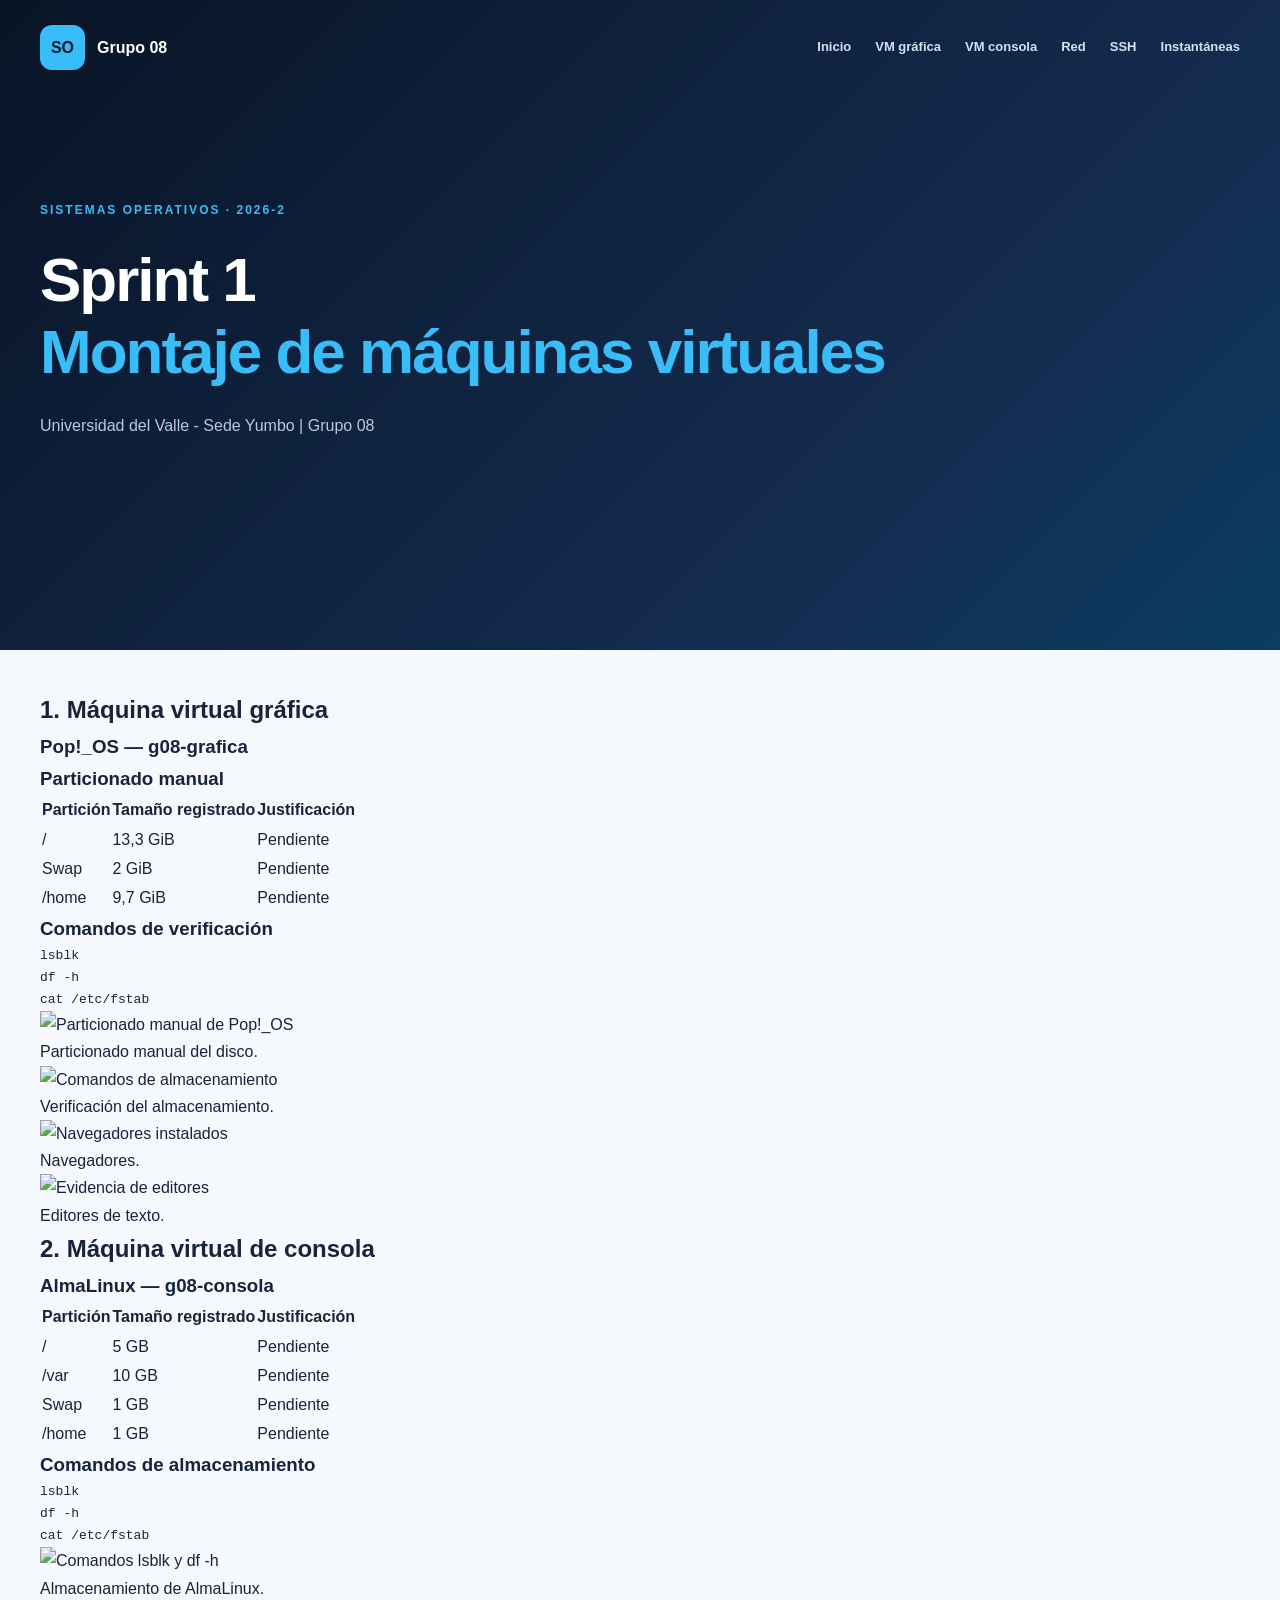
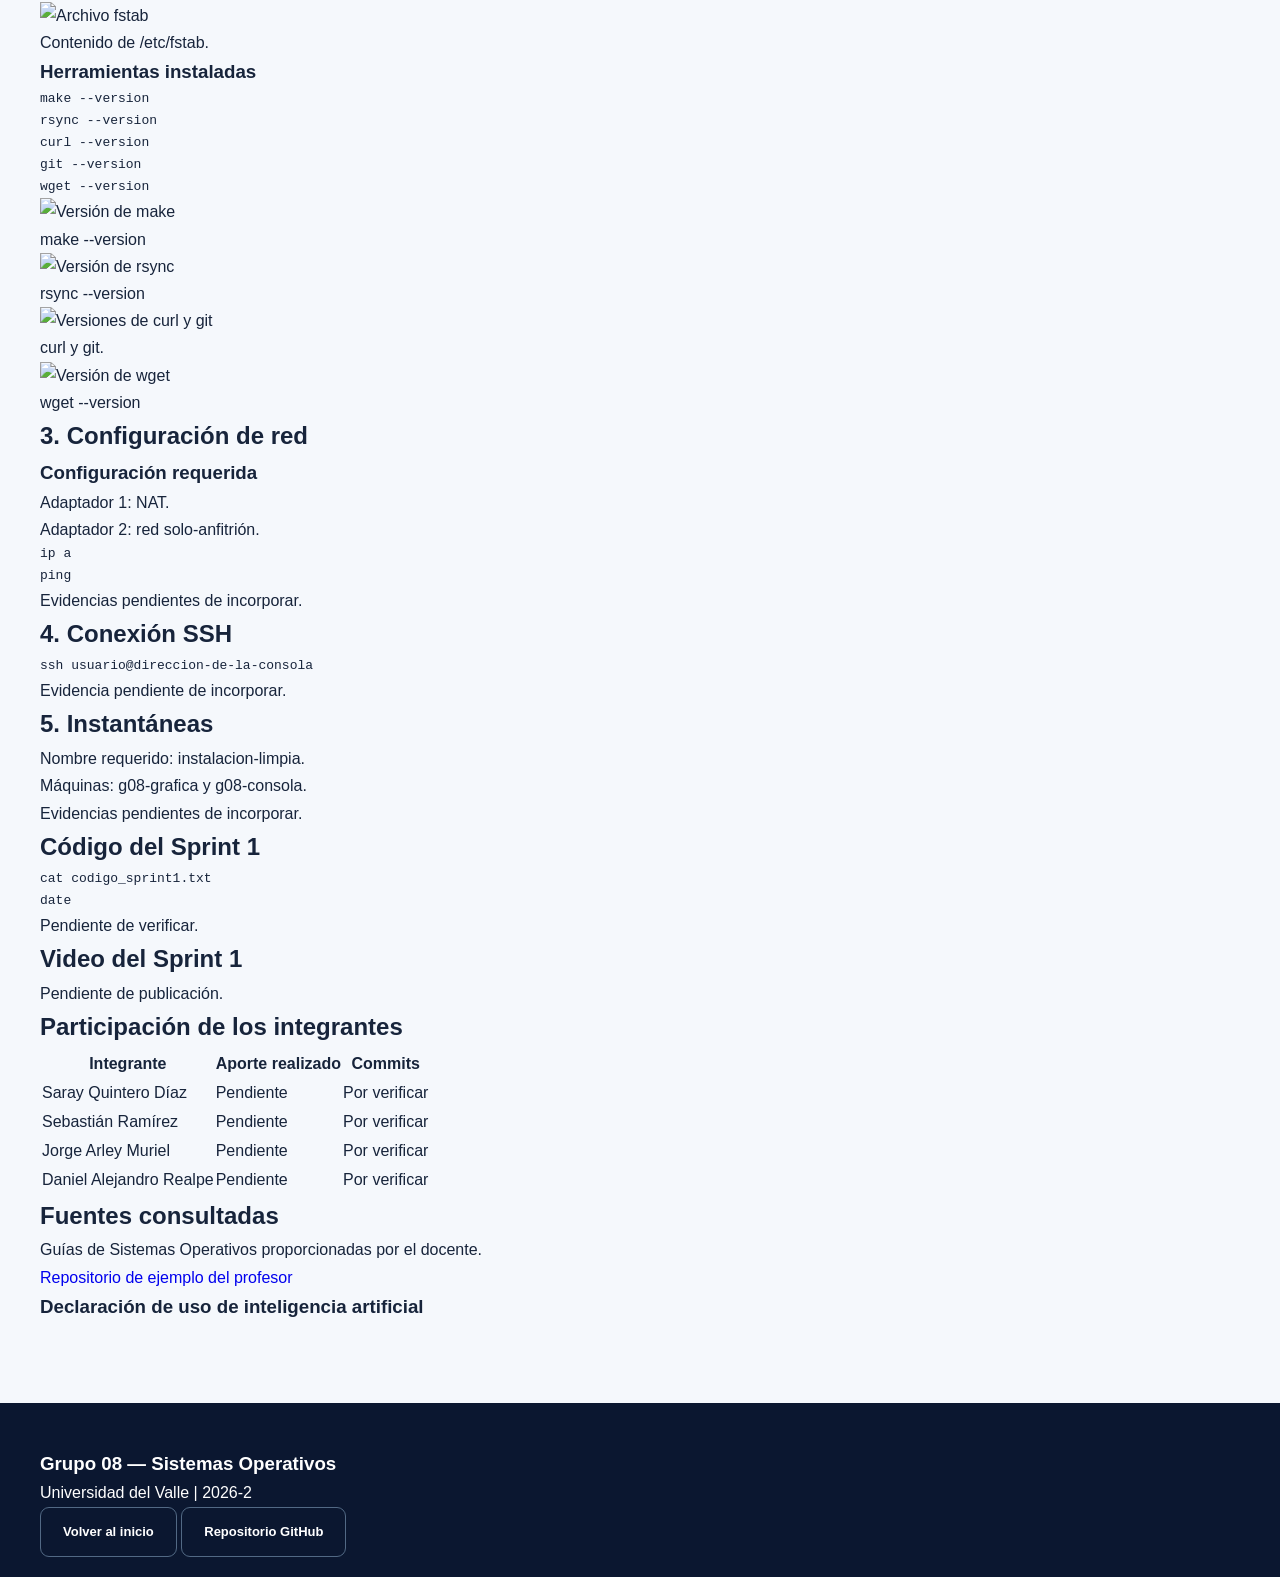
==== docs/sprint1.html @ 78d7e8bc "Agrego estructura de la pagina web del Sprint 1" ====
<!DOCTYPE html>
<html lang="es">
<head>
    <meta charset="UTF-8">
    <meta name="viewport" content="width=device-width, initial-scale=1.0">
    <title>Sprint 1 | Grupo 08</title>
    <link rel="stylesheet" href="css/estilos.css">
</head>

<body class="sprint-page">

<header class="hero">
    <nav class="navbar container">
        <a href="index.html" class="logo">
            <span class="logo-icon">SO</span>
            <span class="logo-text">Grupo 08</span>
        </a>

        <div class="nav-links">
            <a href="index.html">Inicio</a>
            <a href="#grafica">VM gráfica</a>
            <a href="#consola">VM consola</a>
            <a href="#red">Red</a>
            <a href="#ssh">SSH</a>
            <a href="#instantaneas">Instantáneas</a>
        </div>
    </nav>

    <div class="hero-content container">
        <span class="eyebrow">SISTEMAS OPERATIVOS · 2026-2</span>
        <h1>Sprint 1 <span>Montaje de máquinas virtuales</span></h1>
        <p class="hero-description">
            Universidad del Valle - Sede Yumbo | Grupo 08
        </p>
    </div>
</header>

<main class="container">

    <section class="sprint-card" id="grafica">
        <h2>1. Máquina virtual gráfica</h2>
        <h3>Pop!_OS — g08-grafica</h3>

        <!-- Agregar explicación del procedimiento realizado -->

        <h3>Particionado manual</h3>

        <table class="sprint-table">
            <thead>
                <tr>
                    <th>Partición</th>
                    <th>Tamaño registrado</th>
                    <th>Justificación</th>
                </tr>
            </thead>
            <tbody>
                <tr><td>/</td><td>13,3 GiB</td><td>Pendiente</td></tr>
                <tr><td>Swap</td><td>2 GiB</td><td>Pendiente</td></tr>
                <tr><td>/home</td><td>9,7 GiB</td><td>Pendiente</td></tr>
            </tbody>
        </table>

        <h3>Comandos de verificación</h3>
        <pre><code>lsblk
df -h
cat /etc/fstab</code></pre>

        <figure>
            <img src="img/sprint1/grafica/particionado.png" alt="Particionado manual de Pop!_OS">
            <figcaption>Particionado manual del disco.</figcaption>
        </figure>

        <figure>
            <img src="img/sprint1/grafica/comandos.png" alt="Comandos de almacenamiento">
            <figcaption>Verificación del almacenamiento.</figcaption>
        </figure>

        <figure>
            <img src="img/sprint1/grafica/navegadores.png" alt="Navegadores instalados">
            <figcaption>Navegadores.</figcaption>
        </figure>

        <figure>
            <img src="img/sprint1/grafica/editores.png" alt="Evidencia de editores">
            <figcaption>Editores de texto.</figcaption>
        </figure>
    </section>

    <section class="sprint-card" id="consola">
        <h2>2. Máquina virtual de consola</h2>
        <h3>AlmaLinux — g08-consola</h3>

        <!-- Agregar explicación del procedimiento realizado -->

        <table class="sprint-table">
            <thead>
                <tr>
                    <th>Partición</th>
                    <th>Tamaño registrado</th>
                    <th>Justificación</th>
                </tr>
            </thead>
            <tbody>
                <tr><td>/</td><td>5 GB</td><td>Pendiente</td></tr>
                <tr><td>/var</td><td>10 GB</td><td>Pendiente</td></tr>
                <tr><td>Swap</td><td>1 GB</td><td>Pendiente</td></tr>
                <tr><td>/home</td><td>1 GB</td><td>Pendiente</td></tr>
            </tbody>
        </table>

        <h3>Comandos de almacenamiento</h3>
        <pre><code>lsblk
df -h
cat /etc/fstab</code></pre>

        <figure>
            <img src="img/sprint1/consola/almacenamiento.png" alt="Comandos lsblk y df -h">
            <figcaption>Almacenamiento de AlmaLinux.</figcaption>
        </figure>

        <figure>
            <img src="img/sprint1/consola/fstab.png" alt="Archivo fstab">
            <figcaption>Contenido de /etc/fstab.</figcaption>
        </figure>

        <h3>Herramientas instaladas</h3>

        <pre><code>make --version
rsync --version
curl --version
git --version
wget --version</code></pre>

        <figure>
            <img src="img/sprint1/consola/make.png" alt="Versión de make">
            <figcaption>make --version</figcaption>
        </figure>

        <figure>
            <img src="img/sprint1/consola/rsync.png" alt="Versión de rsync">
            <figcaption>rsync --version</figcaption>
        </figure>

        <figure>
            <img src="img/sprint1/consola/curl-git.png" alt="Versiones de curl y git">
            <figcaption>curl y git.</figcaption>
        </figure>

        <figure>
            <img src="img/sprint1/consola/wget.png" alt="Versión de wget">
            <figcaption>wget --version</figcaption>
        </figure>
    </section>

    <section class="sprint-card" id="red">
        <h2>3. Configuración de red</h2>
        <h3>Configuración requerida</h3>
        <p>Adaptador 1: NAT.</p>
        <p>Adaptador 2: red solo-anfitrión.</p>

        <pre><code>ip a
ping</code></pre>

        <p class="pending">Evidencias pendientes de incorporar.</p>
    </section>

    <section class="sprint-card" id="ssh">
        <h2>4. Conexión SSH</h2>

        <pre><code>ssh usuario@direccion-de-la-consola</code></pre>

        <p class="pending">Evidencia pendiente de incorporar.</p>
    </section>

    <section class="sprint-card" id="instantaneas">
        <h2>5. Instantáneas</h2>

        <p>Nombre requerido: instalacion-limpia.</p>
        <p>Máquinas: g08-grafica y g08-consola.</p>

        <p class="pending">Evidencias pendientes de incorporar.</p>
    </section>

    <section class="sprint-card">
        <h2>Código del Sprint 1</h2>

        <pre><code>cat codigo_sprint1.txt
date</code></pre>

        <p class="pending">Pendiente de verificar.</p>
    </section>

    <section class="sprint-card" id="video">
        <h2>Video del Sprint 1</h2>

        <p class="pending">Pendiente de publicación.</p>

        <!-- Insertar aquí el video de YouTube -->
    </section>

    <section class="sprint-card">
        <h2>Participación de los integrantes</h2>

        <table class="sprint-table">
            <thead>
                <tr>
                    <th>Integrante</th>
                    <th>Aporte realizado</th>
                    <th>Commits</th>
                </tr>
            </thead>
            <tbody>
                <tr><td>Saray Quintero Díaz</td><td>Pendiente</td><td>Por verificar</td></tr>
                <tr><td>Sebastián Ramírez</td><td>Pendiente</td><td>Por verificar</td></tr>
                <tr><td>Jorge Arley Muriel</td><td>Pendiente</td><td>Por verificar</td></tr>
                <tr><td>Daniel Alejandro Realpe</td><td>Pendiente</td><td>Por verificar</td></tr>
            </tbody>
        </table>
    </section>

    <section class="sprint-card">
        <h2>Fuentes consultadas</h2>

        <p>Guías de Sistemas Operativos proporcionadas por el docente.</p>

        <p>
            <a href="https://github.com/joalcasta-uv/so-proyecto-final-demo">
                Repositorio de ejemplo del profesor
            </a>
        </p>

        <h3>Declaración de uso de inteligencia artificial</h3>

        <!-- Registrar las herramientas utilizadas y su propósito -->
    </section>

</main>

<footer class="footer">
    <div class="container">
        <h3>Grupo 08 — Sistemas Operativos</h3>
        <p>Universidad del Valle | 2026-2</p>

        <a class="btn btn-outline" href="index.html">
            Volver al inicio
        </a>

        <a class="btn btn-outline" href="https://github.com/sebs-rl/proyecto-so-g08">
            Repositorio GitHub
        </a>
    </div>
</footer>

</body>
</html>
---- docs/css/estilos.css ----
/* =========================================
   1. VARIABLES Y CONFIGURACIÓN GENERAL
========================================= */

:root {
    --primary: #0b1730;
    --secondary: #142746;
    --accent: #38bdf8;
    --accent-dark: #0284c7;

    --background: #f5f8fc;
    --white: #ffffff;

    --text: #17243b;
    --muted: #64748b;
    --border: #e2e8f0;

    --radius: 16px;
    --shadow: 0 8px 30px rgba(15, 35, 65, 0.06);
}

* {
    margin: 0;
    padding: 0;
    box-sizing: border-box;
}

html {
    scroll-behavior: smooth;
    scroll-padding-top: 30px;
}

body {
    font-family: 'Inter', sans-serif;
    background: var(--background);
    color: var(--text);
    line-height: 1.7;
}

a {
    text-decoration: none;
}

.container {
    width: min(1200px, calc(100% - 48px));
    margin-inline: auto;
}


/* =========================================
   2. ENCABEZADO Y NAVEGACIÓN
========================================= */

.hero {
    position: relative;
    overflow: hidden;
    min-height: 650px;

    background: linear-gradient(
        135deg,
        #081426 0%,
        #142c50 70%,
        #0b3c61 100%
    );

    color: var(--white);
}

.navbar {
    min-height: 95px;

    display: flex;
    justify-content: space-between;
    align-items: center;
    gap: 25px;

    position: relative;
    z-index: 2;
}

.logo {
    display: flex;
    align-items: center;
    gap: 12px;

    color: white;
    font-size: 16px;
    font-weight: 700;
}

.logo-icon {
    width: 45px;
    height: 45px;

    display: grid;
    place-items: center;

    background: var(--accent);
    color: var(--primary);

    border-radius: 12px;
    font-weight: 800;
}

.logo-text small {
    display: block;
    font-size: 11px;
    color: #a8bfd9;
    font-weight: 400;
}

.nav-links {
    display: flex;
    align-items: center;
    gap: 24px;
}

.nav-links a {
    color: #d4e1f1;
    font-size: 13px;
    font-weight: 600;
    transition: color 0.3s;
}

.nav-links a:hover,
.nav-links a.active {
    color: var(--accent);
}

.nav-button {
    padding: 11px 17px;
    background: var(--accent);
    color: var(--primary);

    border-radius: 8px;
    font-size: 13px;
    font-weight: 700;

    transition: all 0.3s;
}

.nav-button:hover {
    background: white;
    transform: translateY(-2px);
}


/* =========================================
   3. PRESENTACIÓN PRINCIPAL
========================================= */

.hero-content {
    position: relative;
    z-index: 1;
    padding-top: 100px;
    padding-bottom: 80px;
}

.hero-text {
    max-width: 800px;
}

.eyebrow {
    display: inline-block;

    color: var(--accent);
    font-size: 12px;
    font-weight: 700;
    letter-spacing: 2px;

    margin-bottom: 24px;
}

.hero h1 {
    font-size: clamp(36px, 5vw, 62px);
    line-height: 1.15;
    letter-spacing: -2px;
    font-weight: 800;
}

.hero h1 span {
    display: block;
    color: var(--accent);
}

.hero-description {
    max-width: 640px;
    margin-top: 25px;

    color: #b8c9dd;
    font-size: 16px;
}

.hero-actions {
    display: flex;
    flex-wrap: wrap;
    gap: 14px;
    margin-top: 32px;
}

.btn {
    display: inline-flex;
    align-items: center;
    justify-content: center;

    padding: 13px 22px;
    border-radius: 9px;

    font-size: 13px;
    font-weight: 700;

    transition: all 0.3s;
}

.btn-primary {
    background: var(--accent);
    color: var(--primary);
}

.btn-primary:hover {
    background: white;
    transform: translateY(-3px);
}

.btn-outline {
    border: 1px solid #526984;
    color: white;
}

.btn-outline:hover {
    background: #ffffff15;
    border-color: var(--accent);
}

.hero-info {
    display: flex;
    flex-wrap: wrap;
    gap: 55px;
    margin-top: 65px;
}

.info-item {
    display: flex;
    flex-direction: column;
}

.info-item strong {
    color: white;
    font-size: 23px;
}

.info-item span {
    color: #a8bfd9;
    font-size: 12px;
}

.hero-decoration {
    position: absolute;
    width: 400px;
    height: 400px;

    border: 1px solid #38bdf825;
    border-radius: 50%;

    right: -100px;
    top: 180px;

    box-shadow:
        0 0 0 55px #38bdf808,
        0 0 0 110px #38bdf805;

    pointer-events: none;
}


/* =========================================
   4. ESTRUCTURA DE SECCIONES
========================================= */

main {
    padding-top: 40px;
    padding-bottom: 80px;
}

.section {
    margin-bottom: 85px;
}

.section-heading {
    margin-bottom: 30px;
}

.section-label {
    color: var(--accent-dark);
    font-size: 11px;
    font-weight: 800;
    letter-spacing: 2px;
}

.section-heading h2 {
    margin-top: 10px;

    font-size: clamp(25px, 3vw, 34px);
    line-height: 1.3;
    letter-spacing: -1px;
}

.section-heading p {
    margin-top: 10px;
    color: var(--muted);
    font-size: 14px;
}


/* =========================================
   5. INTRODUCCIÓN Y CARACTERÍSTICAS
========================================= */

.intro-section {
    padding-top: 25px;
}

.intro-text {
    max-width: 850px;

    margin-bottom: 35px;

    color: var(--muted);
    font-size: 15px;
}

.feature-grid {
    display: grid;
    grid-template-columns: repeat(3, 1fr);
    gap: 22px;
}

.feature-card {
    padding: 27px;

    background: white;
    border: 1px solid var(--border);
    border-radius: var(--radius);

    transition: transform 0.3s, box-shadow 0.3s;
}

.feature-icon {
    width: 42px;
    height: 42px;

    display: grid;
    place-items: center;

    margin-bottom: 20px;

    background: #e0f2fe;
    color: var(--accent-dark);

    border-radius: 10px;
    font-weight: 800;
}

.feature-card h3 {
    margin-bottom: 9px;
    font-size: 16px;
}

.feature-card p {
    color: var(--muted);
    font-size: 13px;
}

.feature-card:hover {
    transform: translateY(-5px);
    box-shadow: var(--shadow);
}


/* =========================================
   6. INTEGRANTES
========================================= */

.team-grid {
    display: grid;
    grid-template-columns: repeat(4, 1fr);
    gap: 20px;
}

.team-card {
    padding: 28px 18px;

    background: white;
    border: 1px solid var(--border);
    border-radius: var(--radius);

    text-align: center;

    transition: transform 0.3s, box-shadow 0.3s;
}

.avatar {
    width: 65px;
    height: 65px;

    display: grid;
    place-items: center;

    margin: 0 auto 18px;

    background: linear-gradient(135deg, #dbeafe, #bae6fd);
    color: #075985;

    border-radius: 50%;
    font-size: 19px;
    font-weight: 800;
}

.team-card h3 {
    margin-bottom: 10px;
    font-size: 14px;
}

.role {
    display: inline-block;

    padding: 6px 10px;

    background: #f0f7fc;
    color: #28739c;

    border-radius: 20px;
    font-size: 11px;
}

.team-card:hover {
    transform: translateY(-5px);
    box-shadow: var(--shadow);
}


/* =========================================
   7. SISTEMAS OPERATIVOS
========================================= */

.systems-grid {
    display: grid;
    grid-template-columns: repeat(3, 1fr);
    gap: 22px;
}

.system-card {
    padding: 30px;

    background: white;
    border: 1px solid var(--border);
    border-radius: var(--radius);

    transition: transform 0.3s, box-shadow 0.3s;
}

.system-icon {
    width: 55px;
    height: 55px;

    display: grid;
    place-items: center;

    margin-bottom: 20px;

    background: #eaf5ff;
    border-radius: 14px;
    font-size: 27px;
}

.system-card h3 {
    margin-bottom: 8px;
    font-size: 19px;
}

.system-card p {
    margin-bottom: 20px;
    color: var(--muted);
    font-size: 13px;
}

.system-tag {
    display: inline-block;

    padding: 6px 10px;

    background: #e0f2fe;
    color: #0369a1;

    border-radius: 20px;
    font-size: 10px;
    font-weight: 700;
}

.system-card:hover {
    transform: translateY(-5px);
    box-shadow: var(--shadow);
}


/* =========================================
   8. CRONOGRAMA Y SPRINTS
========================================= */

.timeline {
    position: relative;
    max-width: 850px;
    margin-left: 10px;
}

.timeline::before {
    content: "";

    position: absolute;
    left: 25px;
    top: 25px;
    bottom: 25px;

    width: 2px;
    background: #dbe5ef;
}

.timeline-item {
    display: flex;
    gap: 25px;

    position: relative;
    margin-bottom: 28px;
}

.timeline-number {
    flex-shrink: 0;

    width: 52px;
    height: 52px;

    display: grid;
    place-items: center;

    z-index: 1;

    background: white;
    border: 2px solid #dbe5ef;
    border-radius: 50%;

    color: var(--muted);
    font-weight: 800;
}

.timeline-item.current .timeline-number {
    background: var(--accent);
    border-color: var(--accent);
    color: var(--primary);
}

.timeline-content {
    flex: 1;

    padding: 23px 26px;

    background: white;
    border: 1px solid var(--border);
    border-radius: 13px;
}

.timeline-content h3 {
    margin: 7px 0;
    font-size: 17px;
}

.timeline-content p {
    color: var(--muted);
    font-size: 13px;
}

.timeline-status {
    font-size: 10px;
    font-weight: 800;
    letter-spacing: 1px;
}

.completed {
    color: #15803d;
}

.in-progress {
    color: #0284c7;
}

.planned {
    color: #64748b;
}

.text-link {
    display: inline-block;

    margin-top: 14px;

    color: var(--accent-dark);
    font-size: 13px;
    font-weight: 700;

    transition: color 0.3s;
}

.text-link:hover {
    color: var(--primary);
}


/* =========================================
   9. PIE DE PÁGINA
========================================= */

.footer {
    padding: 45px 0 20px;

    background: var(--primary);
    color: white;
}

.footer-content {
    display: flex;
    justify-content: space-between;
    align-items: center;
    gap: 25px;
}

.footer-content h3 {
    margin-bottom: 5px;
    font-size: 16px;
}

.footer-content p {
    color: #a8bfd9;
    font-size: 12px;
}

.footer-bottom {
    margin-top: 30px;
    padding-top: 18px;

    border-top: 1px solid #ffffff20;

    color: #8195ad;
    font-size: 11px;
}


/* =========================================
   10. RESPONSIVE: TABLETAS
========================================= */

@media (max-width: 950px) {

    .navbar {
        flex-wrap: wrap;
        justify-content: center;
        padding-top: 20px;
        padding-bottom: 20px;
    }

    .nav-links {
        justify-content: center;
        flex-wrap: wrap;
        gap: 17px;
    }

    .team-grid {
        grid-template-columns: repeat(2, 1fr);
    }

    .hero-content {
        padding-top: 75px;
    }
}


/* =========================================
   11. RESPONSIVE: CELULARES
========================================= */

@media (max-width: 600px) {

    .container {
        width: calc(100% - 32px);
    }

    .hero {
        min-height: auto;
    }

    .navbar {
        gap: 17px;
    }

    .nav-links {
        gap: 12px;
    }

    .nav-links a {
        font-size: 11px;
    }

    .nav-button {
        padding: 9px 13px;
        font-size: 12px;
    }

    .hero-content {
        padding-top: 55px;
        padding-bottom: 60px;
    }

    .hero h1 {
        font-size: 37px;
        letter-spacing: -1px;
    }

    .hero-description {
        font-size: 14px;
    }

    .hero-info {
        gap: 25px;
        margin-top: 45px;
    }

    .info-item strong {
        font-size: 18px;
    }

    main {
        padding-top: 30px;
        padding-bottom: 50px;
    }

    .section {
        margin-bottom: 60px;
    }

    .feature-grid,
    .systems-grid,
    .team-grid {
        grid-template-columns: 1fr;
    }

    .timeline-item {
        gap: 14px;
    }

    .timeline-content {
        padding: 18px;
    }

    .footer-content {
        flex-direction: column;
        align-items: flex-start;
    }

}


/* =========================================
   12. ACCESIBILIDAD Y MOVIMIENTO
========================================= */

a:focus-visible {
    outline: 3px solid var(--accent);
    outline-offset: 4px;
}

@media (prefers-reduced-motion: reduce) {

    *,
    *::before,
    *::after {
        scroll-behavior: auto !important;
        transition-duration: 0.01ms !important;
        animation-duration: 0.01ms !important;
    }

}
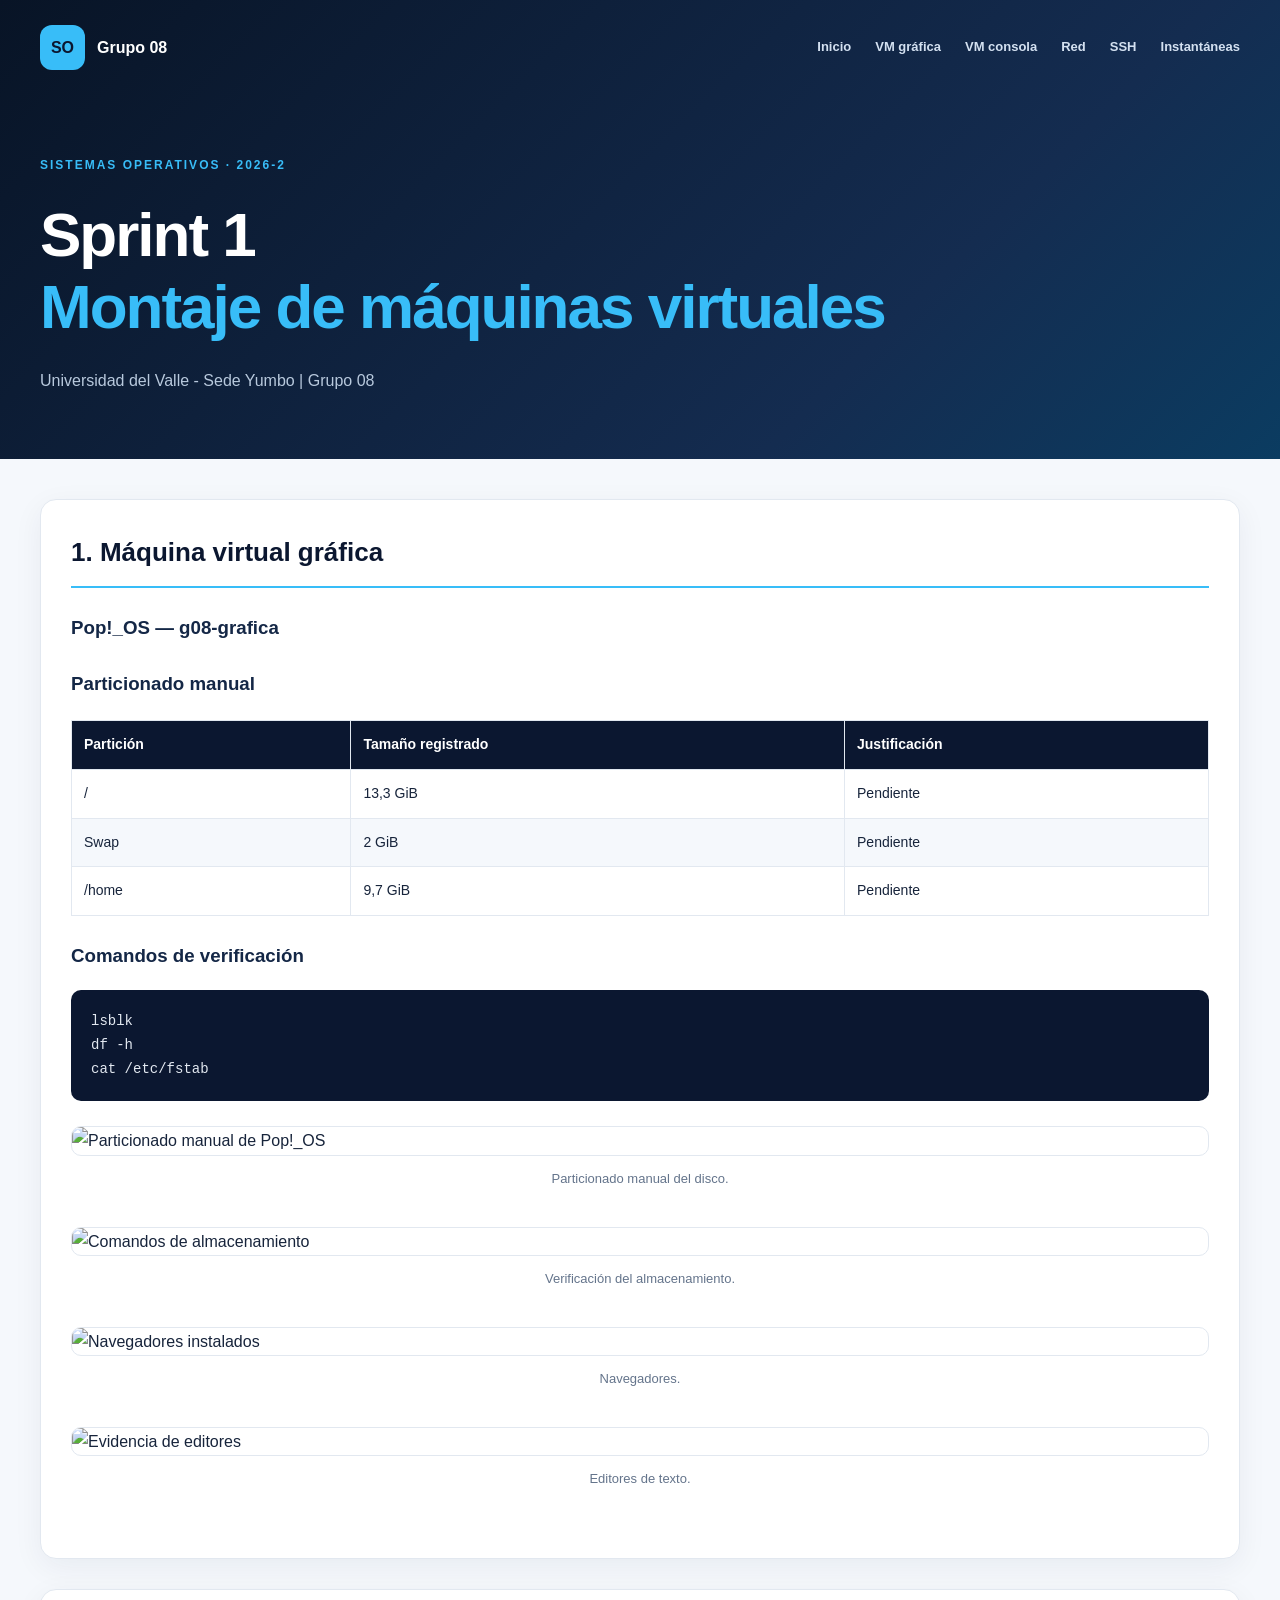
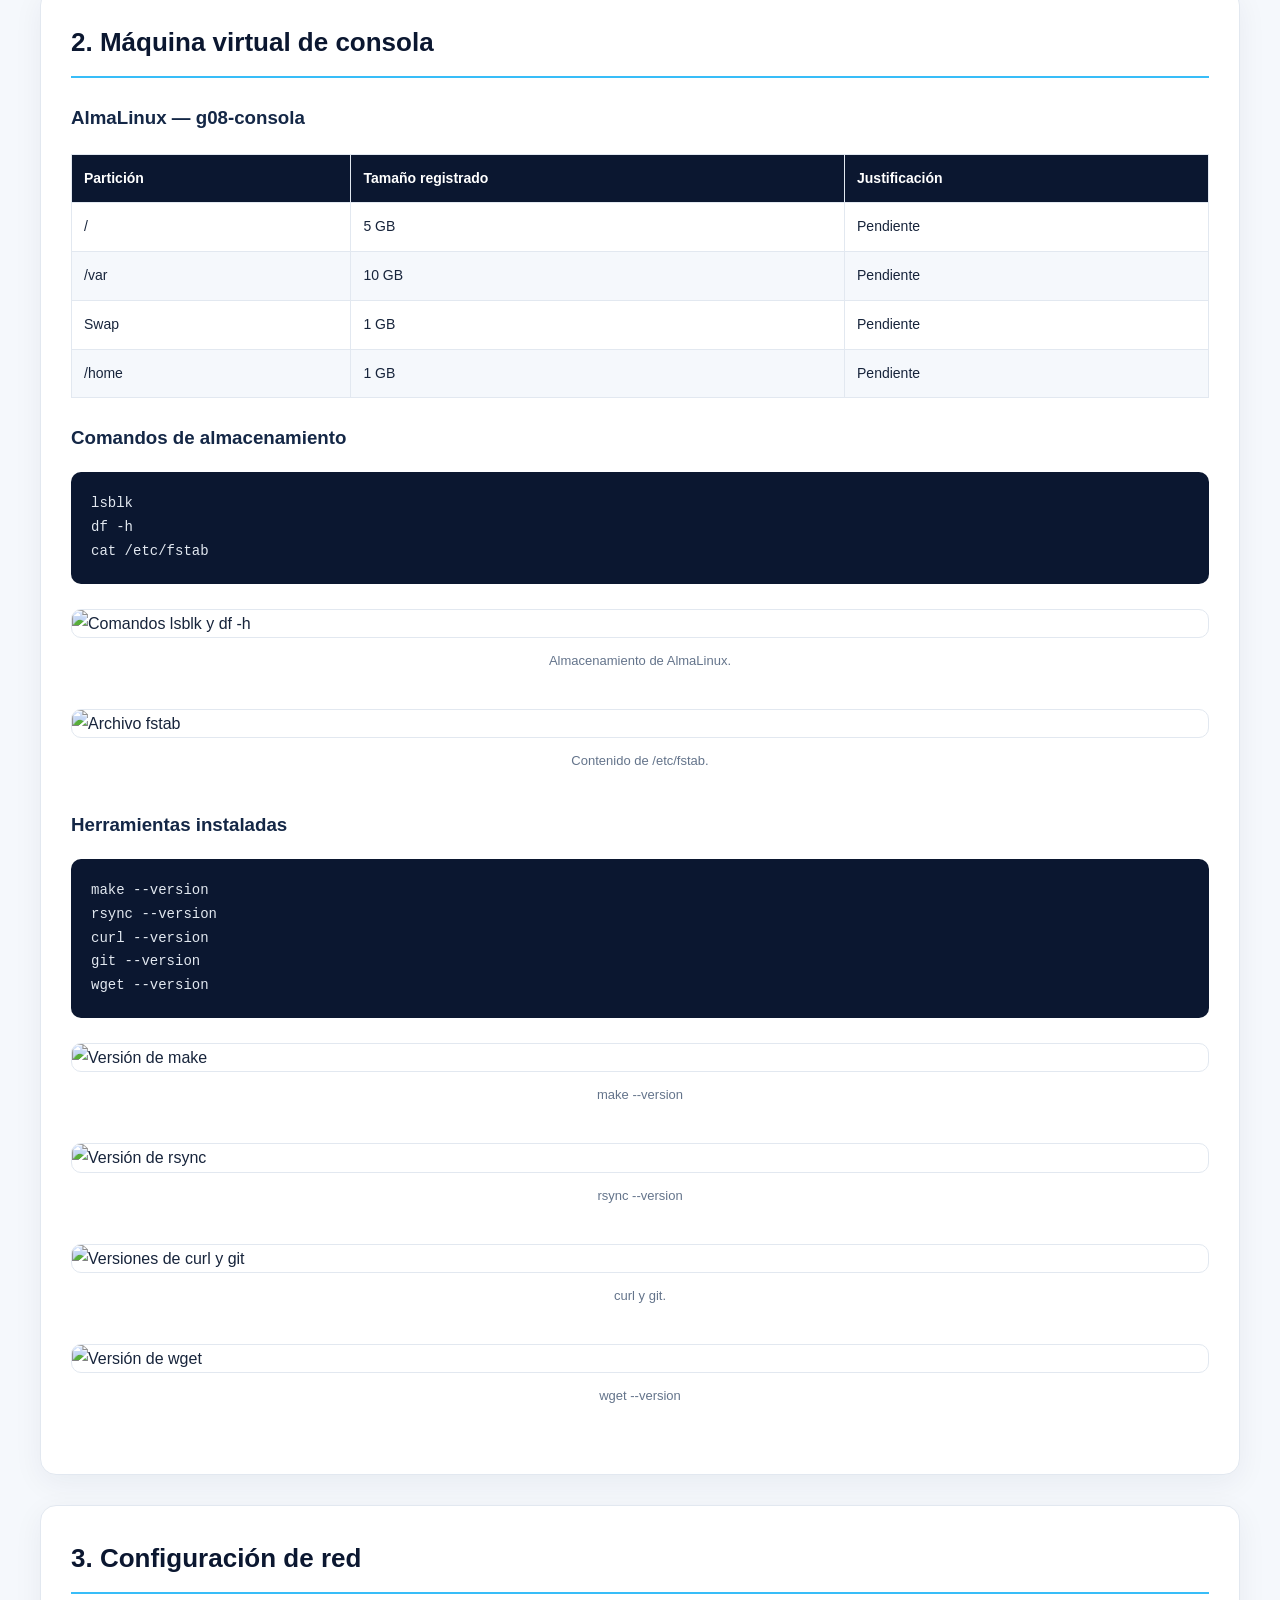
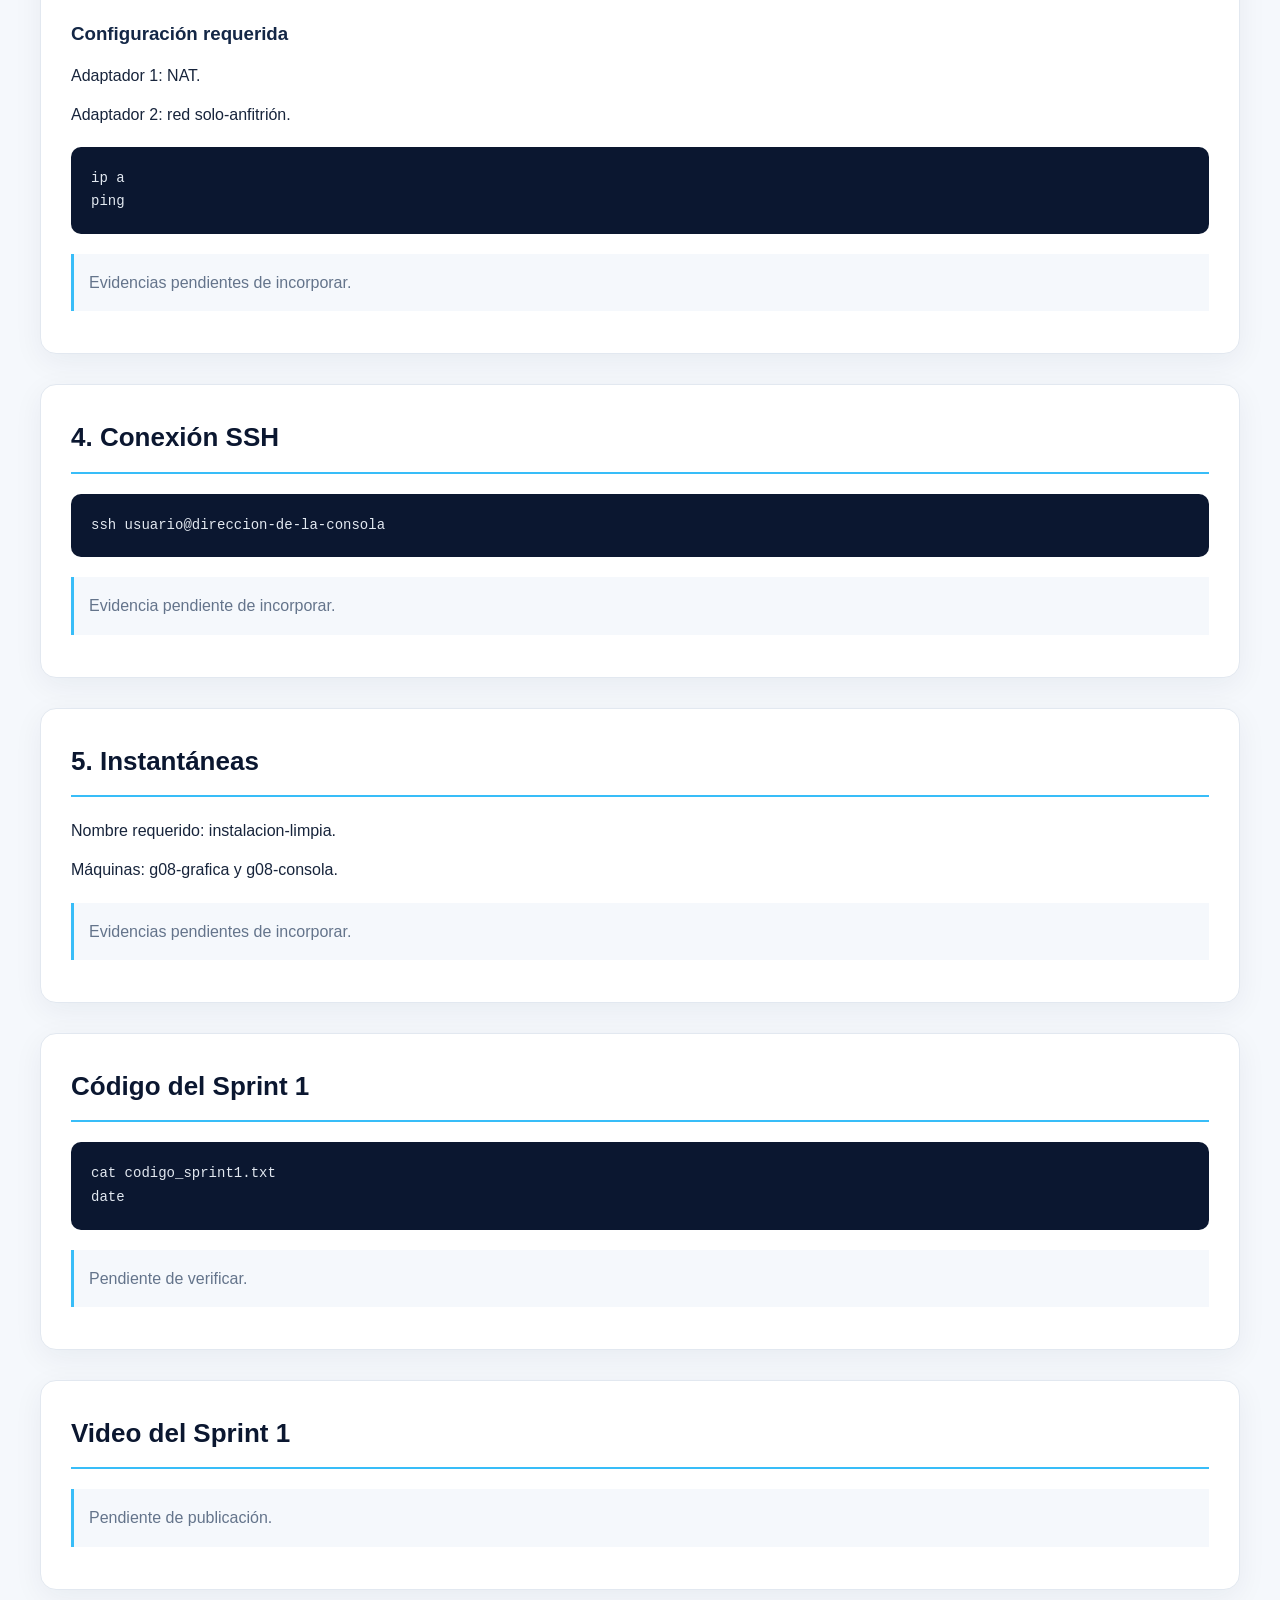
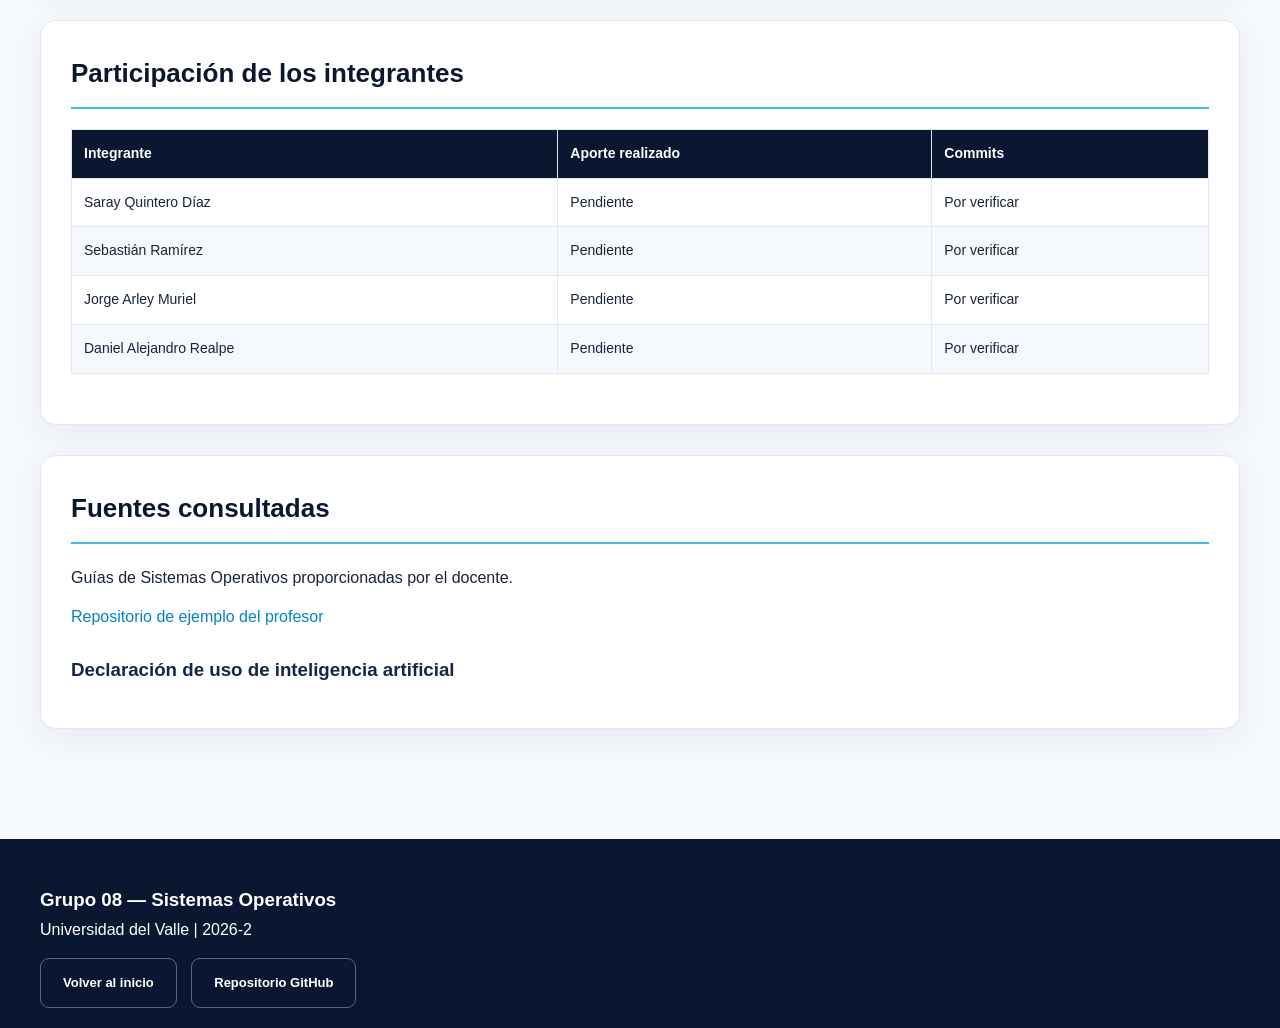
==== commit 96c97a39: "Corrijo las rutas de las evidencias del Sprint 1" ====
--- a/docs/sprint1.html
+++ b/docs/sprint1.html
@@ -66,22 +66,22 @@
 cat /etc/fstab</code></pre>
 
         <figure>
-            <img src="img/sprint1/grafica/particionado.png" alt="Particionado manual de Pop!_OS">
+            <img src="https://raw.githubusercontent.com/sebs-rl/proyecto-so-g08/main/evidencias/maquina-virtual-grafica/particionado.png" alt="Particionado manual de Pop!_OS">
             <figcaption>Particionado manual del disco.</figcaption>
         </figure>
 
         <figure>
-            <img src="img/sprint1/grafica/comandos.png" alt="Comandos de almacenamiento">
+            <img src="https://raw.githubusercontent.com/sebs-rl/proyecto-so-g08/main/evidencias/maquina-virtual-grafica/comandos.png" alt="Comandos de almacenamiento">
             <figcaption>Verificación del almacenamiento.</figcaption>
         </figure>
 
         <figure>
-            <img src="img/sprint1/grafica/navegadores.png" alt="Navegadores instalados">
+            <img src="https://raw.githubusercontent.com/sebs-rl/proyecto-so-g08/main/evidencias/maquina-virtual-grafica/navegadores.png" alt="Navegadores instalados">
             <figcaption>Navegadores.</figcaption>
         </figure>
 
         <figure>
-            <img src="img/sprint1/grafica/editores.png" alt="Evidencia de editores">
+            <img src="https://raw.githubusercontent.com/sebs-rl/proyecto-so-g08/main/evidencias/maquina-virtual-grafica/editores.png" alt="Evidencia de editores">
             <figcaption>Editores de texto.</figcaption>
         </figure>
     </section>
@@ -114,12 +114,12 @@
 cat /etc/fstab</code></pre>
 
         <figure>
-            <img src="img/sprint1/consola/almacenamiento.png" alt="Comandos lsblk y df -h">
+            <img src="https://raw.githubusercontent.com/sebs-rl/proyecto-so-g08/main/img/almacenamiento.png" alt="Comandos lsblk y df -h">
             <figcaption>Almacenamiento de AlmaLinux.</figcaption>
         </figure>
 
         <figure>
-            <img src="img/sprint1/consola/fstab.png" alt="Archivo fstab">
+            <img src="https://raw.githubusercontent.com/sebs-rl/proyecto-so-g08/main/img/fstab.png" alt="Archivo fstab">
             <figcaption>Contenido de /etc/fstab.</figcaption>
         </figure>
 
@@ -132,22 +132,22 @@
 wget --version</code></pre>
 
         <figure>
-            <img src="img/sprint1/consola/make.png" alt="Versión de make">
+            <img src="https://raw.githubusercontent.com/sebs-rl/proyecto-so-g08/main/img/make.png" alt="Versión de make">
             <figcaption>make --version</figcaption>
         </figure>
 
         <figure>
-            <img src="img/sprint1/consola/rsync.png" alt="Versión de rsync">
+            <img src="https://raw.githubusercontent.com/sebs-rl/proyecto-so-g08/main/img/rsync.png" alt="Versión de rsync">
             <figcaption>rsync --version</figcaption>
         </figure>
 
         <figure>
-            <img src="img/sprint1/consola/curl-git.png" alt="Versiones de curl y git">
+            <img src="https://raw.githubusercontent.com/sebs-rl/proyecto-so-g08/main/img/curl-git.png" alt="Versiones de curl y git">
             <figcaption>curl y git.</figcaption>
         </figure>
 
         <figure>
-            <img src="img/sprint1/consola/wget.png" alt="Versión de wget">
+            <img src="https://raw.githubusercontent.com/sebs-rl/proyecto-so-g08/main/img/wget.png" alt="Versión de wget">
             <figcaption>wget --version</figcaption>
         </figure>
     </section>
--- a/docs/css/estilos.css
+++ b/docs/css/estilos.css
@@ -787,3 +787,139 @@
     }
 
 }
+
+/* =========================================
+   13. ESTILOS DEL SPRINT 1
+========================================= */
+
+.sprint-page .hero {
+    min-height: auto;
+}
+
+.sprint-page .hero-content {
+    padding-top: 55px;
+    padding-bottom: 65px;
+}
+
+.sprint-card {
+    background: var(--white);
+    border: 1px solid var(--border);
+    border-radius: var(--radius);
+    padding: 30px;
+    margin-bottom: 30px;
+    box-shadow: var(--shadow);
+    overflow-x: auto;
+}
+
+.sprint-card h2 {
+    color: var(--primary);
+    font-size: 26px;
+    margin-bottom: 20px;
+    padding-bottom: 12px;
+    border-bottom: 2px solid var(--accent);
+}
+
+.sprint-card h3 {
+    color: var(--secondary);
+    margin-top: 24px;
+    margin-bottom: 12px;
+}
+
+.sprint-card p {
+    margin-bottom: 12px;
+}
+
+.sprint-card a {
+    color: var(--accent-dark);
+}
+
+.sprint-table {
+    width: 100%;
+    border-collapse: collapse;
+    margin: 20px 0;
+    font-size: 14px;
+}
+
+.sprint-table th {
+    background: var(--primary);
+    color: white;
+    text-align: left;
+}
+
+.sprint-table th,
+.sprint-table td {
+    padding: 12px;
+    border: 1px solid var(--border);
+}
+
+.sprint-table tr:nth-child(even) {
+    background: var(--background);
+}
+
+.sprint-card pre {
+    background: var(--primary);
+    color: #e2e8f0;
+    padding: 20px;
+    border-radius: 10px;
+    margin: 18px 0;
+    overflow-x: auto;
+    font-size: 14px;
+}
+
+.sprint-card figure {
+    margin: 25px 0;
+}
+
+.sprint-card figure img {
+    display: block;
+    width: 100%;
+    height: auto;
+    border: 1px solid var(--border);
+    border-radius: 10px;
+}
+
+.sprint-card figcaption {
+    color: var(--muted);
+    font-size: 13px;
+    text-align: center;
+    padding: 12px;
+}
+
+.sprint-card .pending {
+    color: var(--muted);
+    background: var(--background);
+    border-left: 3px solid var(--accent);
+    padding: 15px;
+    margin-top: 20px;
+}
+
+.sprint-card iframe {
+    width: 100%;
+    aspect-ratio: 16 / 9;
+    border: none;
+    border-radius: 12px;
+}
+
+.sprint-page .footer .btn {
+    margin-top: 15px;
+    margin-right: 10px;
+}
+
+@media (max-width: 600px) {
+    .sprint-card {
+        padding: 18px;
+    }
+
+    .sprint-card h2 {
+        font-size: 21px;
+    }
+
+    .sprint-table {
+        font-size: 12px;
+    }
+
+    .sprint-table th,
+    .sprint-table td {
+        padding: 8px;
+    }
+}
